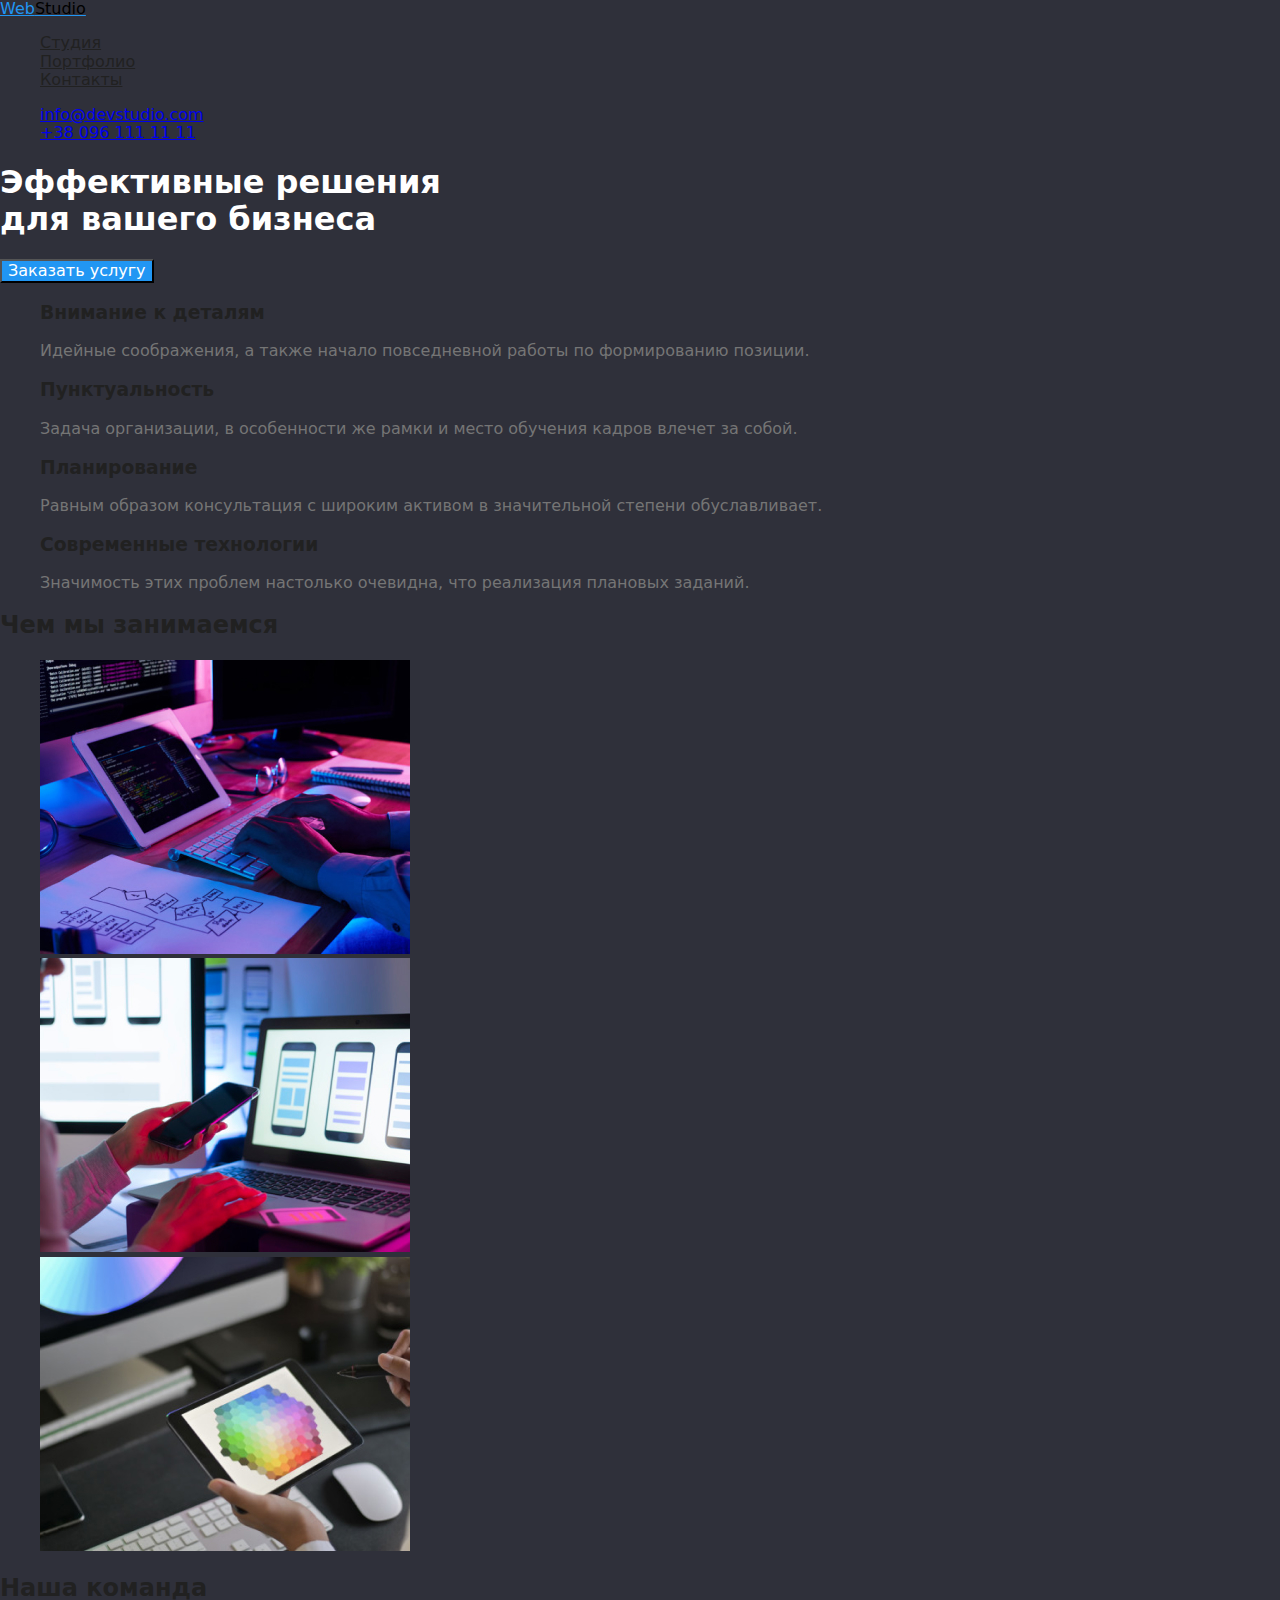
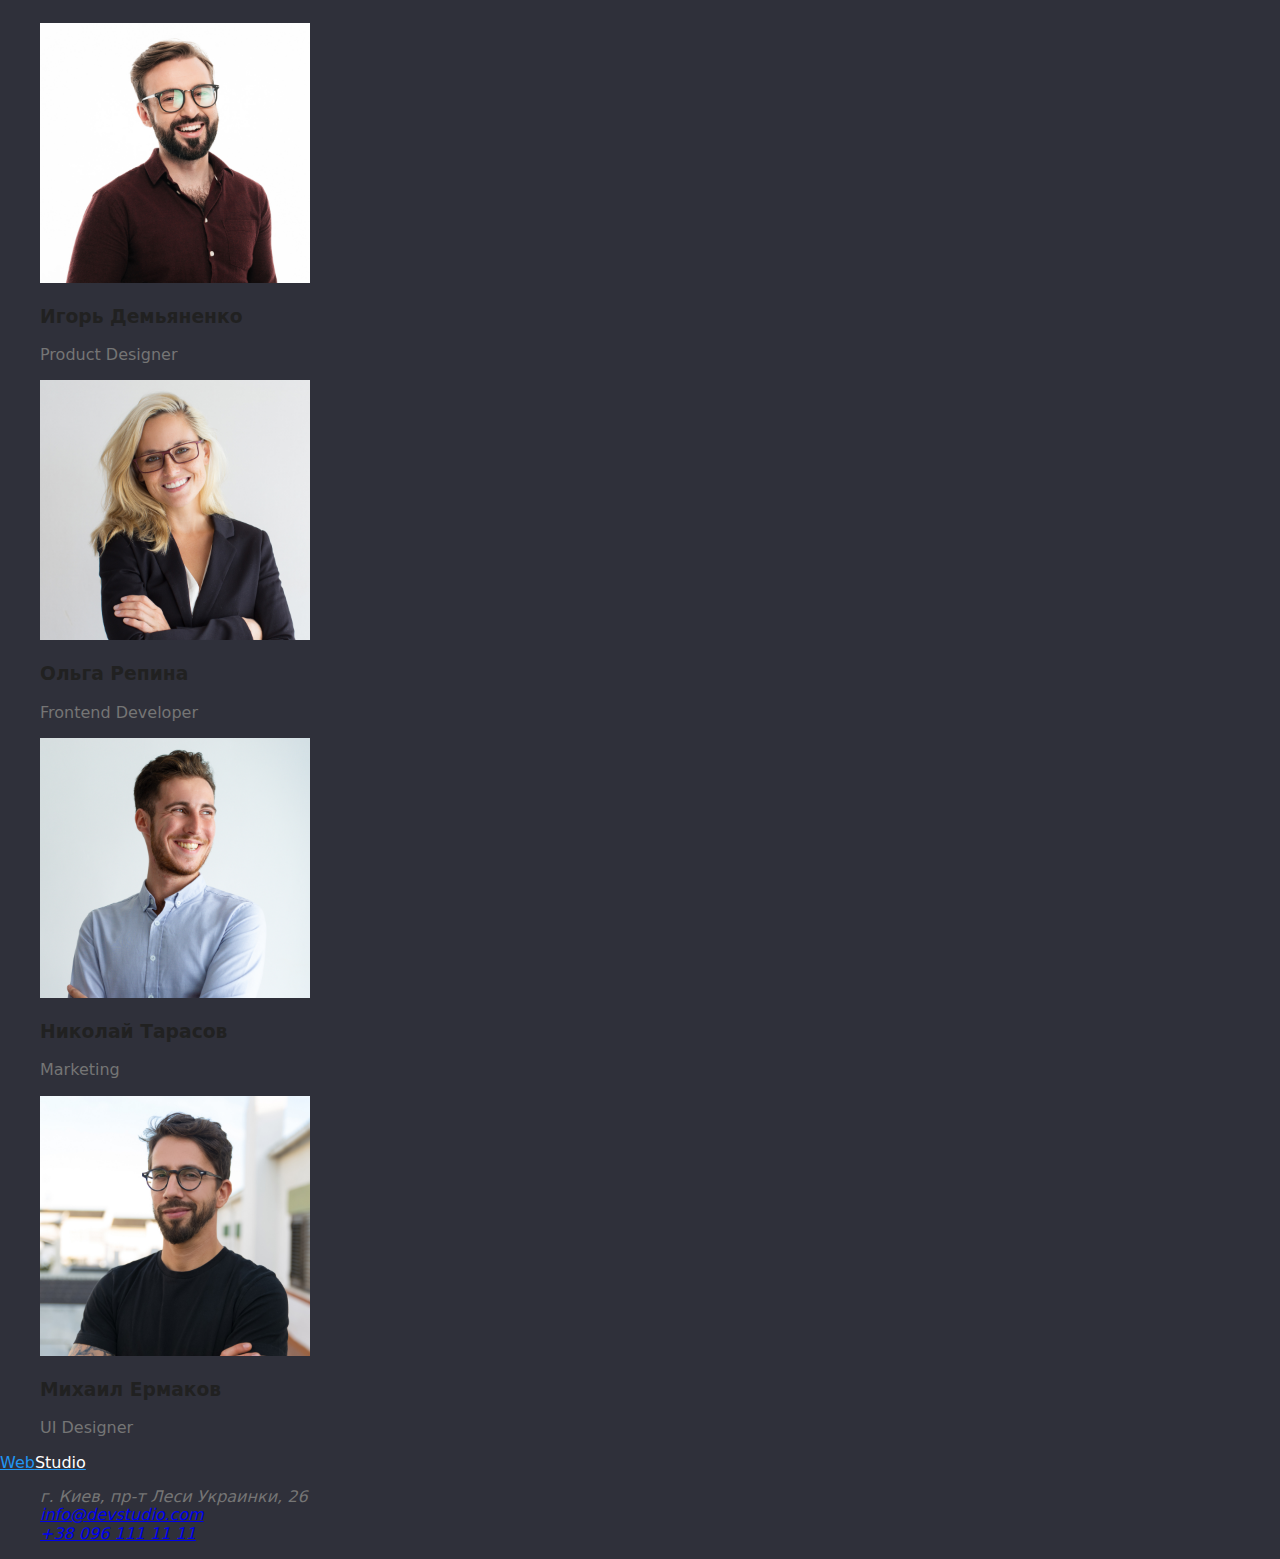
==== index.html @ ca6a5317 "Delete" ====
<!DOCTYPE html>
<html lang="ru">
<head>
    <meta charset="UTF-8">
    <meta name="viewport" content="width=device-width, initial-scale=1.0">
    <title>Web Studio1</title>
    <link rel="stylesheet" href="https://cdnjs.cloudflare.com/ajax/libs/modern-normalize/1.0.0/modern-normalize.min.css">
    <link rel="stylesheet" href="./css/styles.css">
</head>
<body>
    <!--Шапка-->
    <header>
        <!--Навигация-->
        <nav>
        <a href="./index.html" lang="en" class="logo"> Web<span class="first-studio">Studio</span> </a>
       
        <ul class="site-nav list">
            <li> <a href="./index.html" class="link"> Студия </a> </li>
            <li> <a href="./portfolio.html" class="link"> Портфолио </a> </li>
            <li> <a href="/" class="link"> Контакты  </a> </li>
        </ul> 
        </nav>
        
        <!--Контакты-->
        <ul class="contacts list">
            <li>
            <a href="mailto:info@devstudio.com">info@devstudio.com</a>
            </li>

            <li>
            <a href="tel:+380961111111">+38 096 111 11 11</a>
            </li>
        </ul>
    </header>
    
    <!--Main info-->
    <main>
    <!--Hero (Первая секция)-->
    
        <section class="hero">
            <h1 class="hero-title">Эффективные решения <br> для вашего бизнеса</h1>

            <button>Заказать услугу</button>
        </section>
    

    <!--Вторая секция-->
    <section class="section">
        <h2 hidden>Вторая секция</h2>
        <ul class="feature-list">
            <li>
                <h3 class="title">Внимание к деталям</h3>
                <p>Идейные соображения, а также  начало повседневной работы по  формированию позиции.</p>
            </li>

            <li>
                <h3 class="section-title">Пунктуальность</h3>
                <p>Задача организации, в особенности же рамки и место обучения кадров влечет за собой.</p>
            </li>

            <li>
                <h3 class="section-title">Планирование</h3>
                <p>Равным образом консультация с широким активом в значительной степени обуславливает.</p>
            </li>
            <li>
                <h3 class="section-title">Современные технологии</h3>
                <p>Значимость этих проблем настолько очевидна, что реализация плановых заданий.</p>
            </li>
        </ul>
        </section>
    <!--Третья секция-->
    <section class="section">
        <h2 class="section-title">Чем мы занимаемся</h2>
       <ul>
           <li><img src="./images/img1.jpg" width="370" height="294" alt="Пишу на клавиатуре"></li>
           <li><img src="./images/img2.jpg" width="370" height="294" alt="Сравниваю телефоны"></li>
           <li><img src="./images/img3.jpg" width="370" height="294" alt="Выбираю оттенок на планшете"></li>
       </ul>
    </section>

    <!--Четвертая секция-->
    <section class="section">
        <h2 class="section-title">Наша команда</h2>
        <ul class="team-list">
            <li>
                <img src="./images/human1.jpg" width= "270" height="260" alt="Игорь Демьяненко">
                <h3 class="name">Игорь Демьяненко</h3>
                <p lang="en">Product Designer</p>
            </li>
            <li>
                <img src="./images/human2.jpg" width= "270" height="260" alt="Ольга Репина">
                <h3 class="name">Ольга Репина</h3>
                <p lang="en">Frontend Developer</p>
            </li>
            <li>
                <img src="./images/human3.jpg" width= "270" height="260" alt="Николай Тарасов">
                <h3 class="name">Николай Тарасов</h3>
                <p lang="en">Marketing</p>
            </li>
            <li>
                <img src="./images/human4.jpg" width= "270" height="260" alt="Михаил Ермаков">
                <h3 class="name">Михаил Ермаков</h3>
                <p lang="en">UI Designer</p>
            </li>
        </ul>
    </section>
    </main>
        <footer>
            <a href="#" lang="en" class="logo"> Web<span class="second-studio">Studio</span></a>
      
        <address>
        <ul>
            <li>
            г. Киев, пр-т Леси Украинки, 26
            </li>
            <li>
                <a href="mailto:info@devstudio.com">info@devstudio.com</a>
            </li>
            <li>
                <a href="tel:+380961111111">+38 096 111 11 11</a>
            </li>
        </ul>
      </address>
        </footer>
</body>
</html>
---- css/styles.css ----
/* Цвет основного текста #757575 */
/* Вторичный цвет текста #212121 */
/* Белый #FFFFFF */
/* Акцент #2196F3 */
/* Цвет контактов в футере background: #FFFFFF 60 %;
 */

/* Главный (primary)fill цвет фона #2F303A */
/* Вторичный цвет фона #FFFFFF */
/* Третий цвет фона #E5E5E5 */

/* Доп цвет для лого #000000 */


:root {
--primary-text-color: #757575;
--title-text-color: #212121;
--accent-color: #2196F3;
--white-color: #ffffff;
--primary-bg-color: #2F303A;
--studio-black-color: #000000;
}


body {
    color: var(--primary-text-color);
    background-color: var(--primary-bg-color);
}
ul {
    list-style: none;
}

/* site nav */
.site-nav .link {
    color: var(--title-text-color);
}
.site-nav .link:hover,
.site-nav .link:focus {
    color: var(--accent-color);
}


/* Hero */
.hero-title {
    color: var(--white-color);
}


/* Black section title */
.section-title {
    color: var(--title-text-color);
}


/* Features */
.feature-list .title {
    color: var(--title-text-color);
}

/* Examples с именами команд*/
.team-list .name {
    color: var(--title-text-color);
}

/* Button */
button {
    color: var(--white-color);
    background-color: var(--accent-color);
}

/* Логотипы */
.logo {
    color: var(--accent-color);
}
.first-studio {
    color: var(--studio-black-color);
}
.second-studio {
    color: var(--white-color);
}
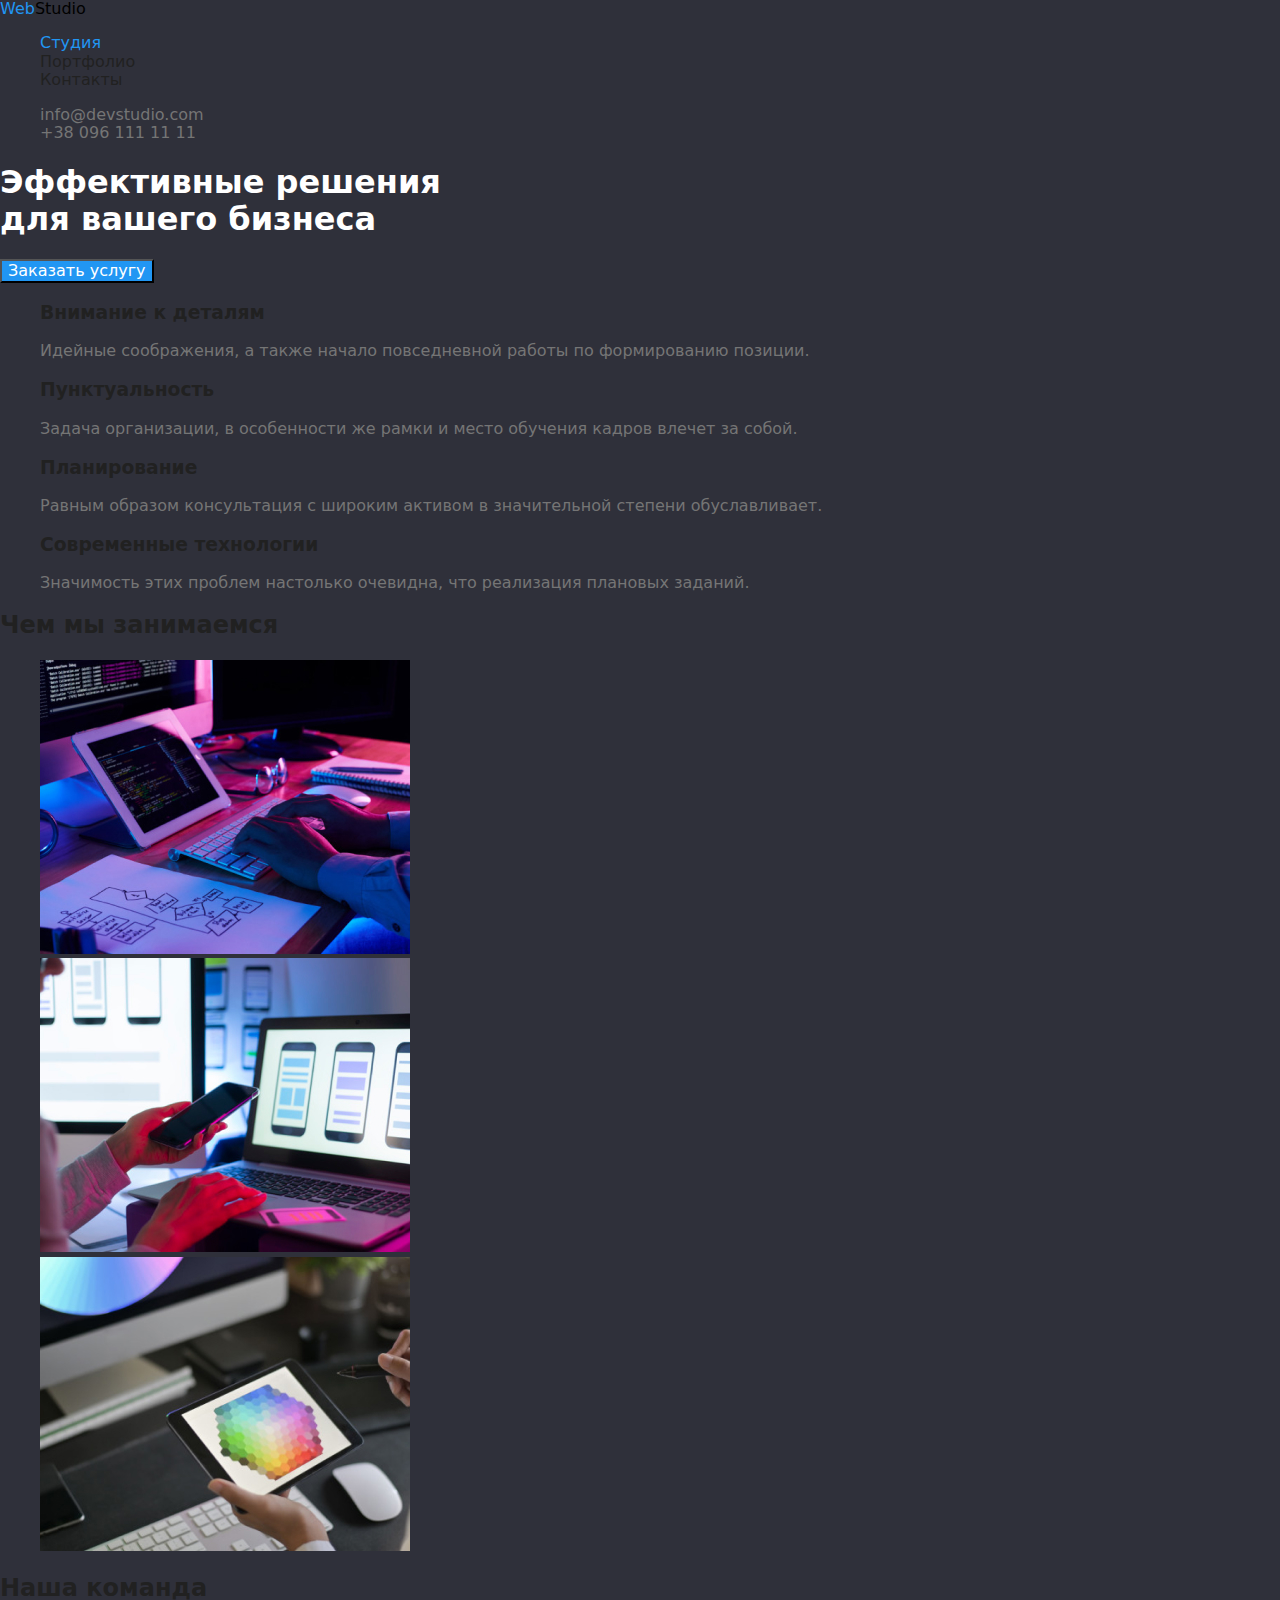
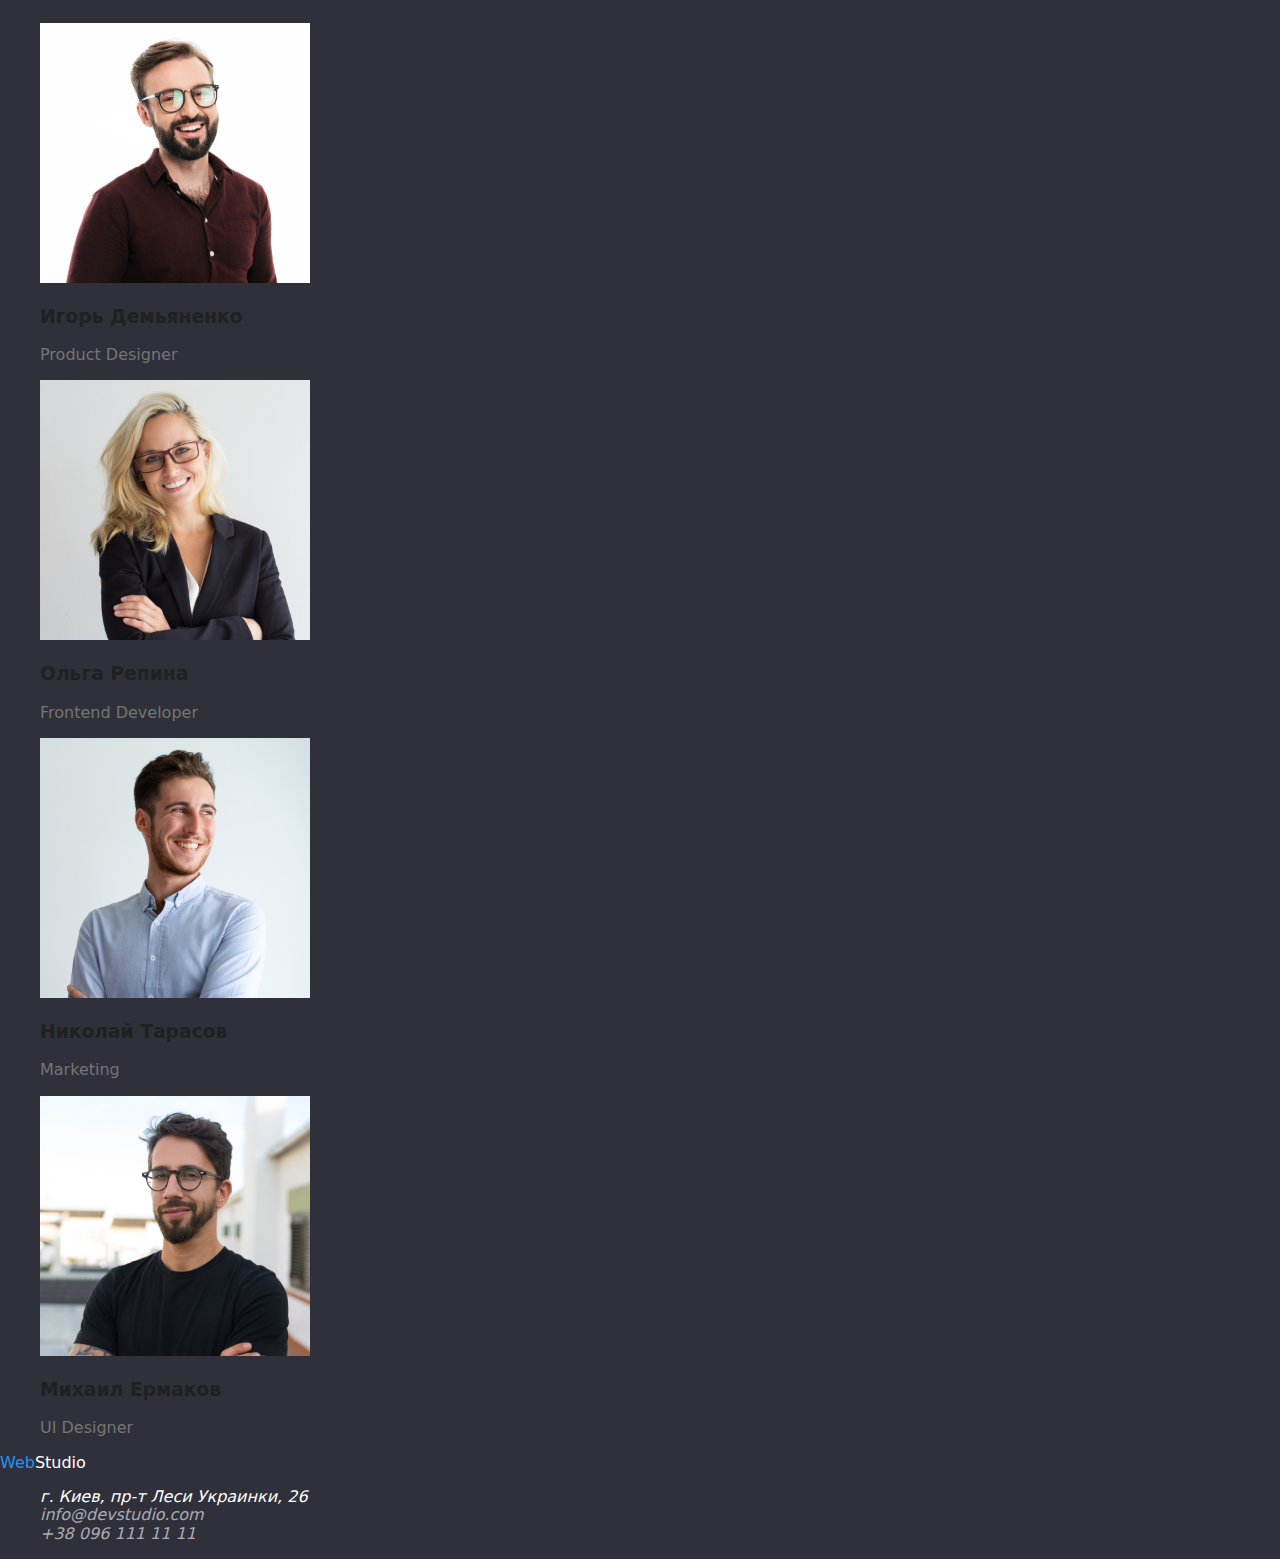
==== commit 73fa3555: "Оформляю контактную информацию в header и footer" ====
--- a/index.html
+++ b/index.html
@@ -15,7 +15,7 @@
         <a href="./index.html" lang="en" class="logo"> Web<span class="first-studio">Studio</span> </a>
        
         <ul class="site-nav list">
-            <li> <a href="./index.html" class="link"> Студия </a> </li>
+            <li> <a href="./index.html" class="link current"> Студия </a> </li>
             <li> <a href="./portfolio.html" class="link"> Портфолио </a> </li>
             <li> <a href="/" class="link"> Контакты  </a> </li>
         </ul> 
@@ -24,11 +24,11 @@
         <!--Контакты-->
         <ul class="contacts list">
             <li>
-            <a href="mailto:info@devstudio.com">info@devstudio.com</a>
+            <a href="mailto:info@devstudio.com" class="contact-link">info@devstudio.com</a>
             </li>
 
             <li>
-            <a href="tel:+380961111111">+38 096 111 11 11</a>
+            <a href="tel:+380961111111" class="contact-link">+38 096 111 11 11</a>
             </li>
         </ul>
     </header>
@@ -109,15 +109,15 @@
             <a href="#" lang="en" class="logo"> Web<span class="second-studio">Studio</span></a>
       
         <address>
-        <ul>
-            <li>
+        <ul class="address list">
+            <li class="address-text">
             г. Киев, пр-т Леси Украинки, 26
             </li>
             <li>
-                <a href="mailto:info@devstudio.com">info@devstudio.com</a>
+                <a href="mailto:info@devstudio.com" class="address-link">info@devstudio.com</a>
             </li>
             <li>
-                <a href="tel:+380961111111">+38 096 111 11 11</a>
+                <a href="tel:+380961111111" class="address-link">+38 096 111 11 11</a>
             </li>
         </ul>
       </address>
--- a/css/styles.css
+++ b/css/styles.css
@@ -10,6 +10,7 @@
 /* Третий цвет фона #E5E5E5 */
 
 /* Доп цвет для лого #000000 */
+/* Цвет ссылок для адреса  rgba(255, 255, 255, 60%) */
 
 
 :root {
@@ -19,6 +20,7 @@
 --white-color: #ffffff;
 --primary-bg-color: #2F303A;
 --studio-black-color: #000000;
+--transparent-white-color: rgba(255, 255, 255, 60%);
 }
 
 
@@ -36,6 +38,10 @@
 }
 .site-nav .link:hover,
 .site-nav .link:focus {
+    color: var(--accent-color);
+}
+
+.site-nav .link.current {
     color: var(--accent-color);
 }
 
@@ -77,4 +83,26 @@
 }
 .second-studio {
     color: var(--white-color);
+}
+
+a {
+    text-decoration: none;
+}
+
+/* Контакты в шапке */
+.contacts .contact-link {
+    color: var(--primary-text-color);
+}
+.contacts .contact-link:hover,
+.contacts .contact-link:focus {
+    color: var(--accent-color);
+}
+
+/* Футер */
+
+.address-text {
+    color: var(--white-color);
+}
+.address-link {
+    color: var(--transparent-white-color)
 }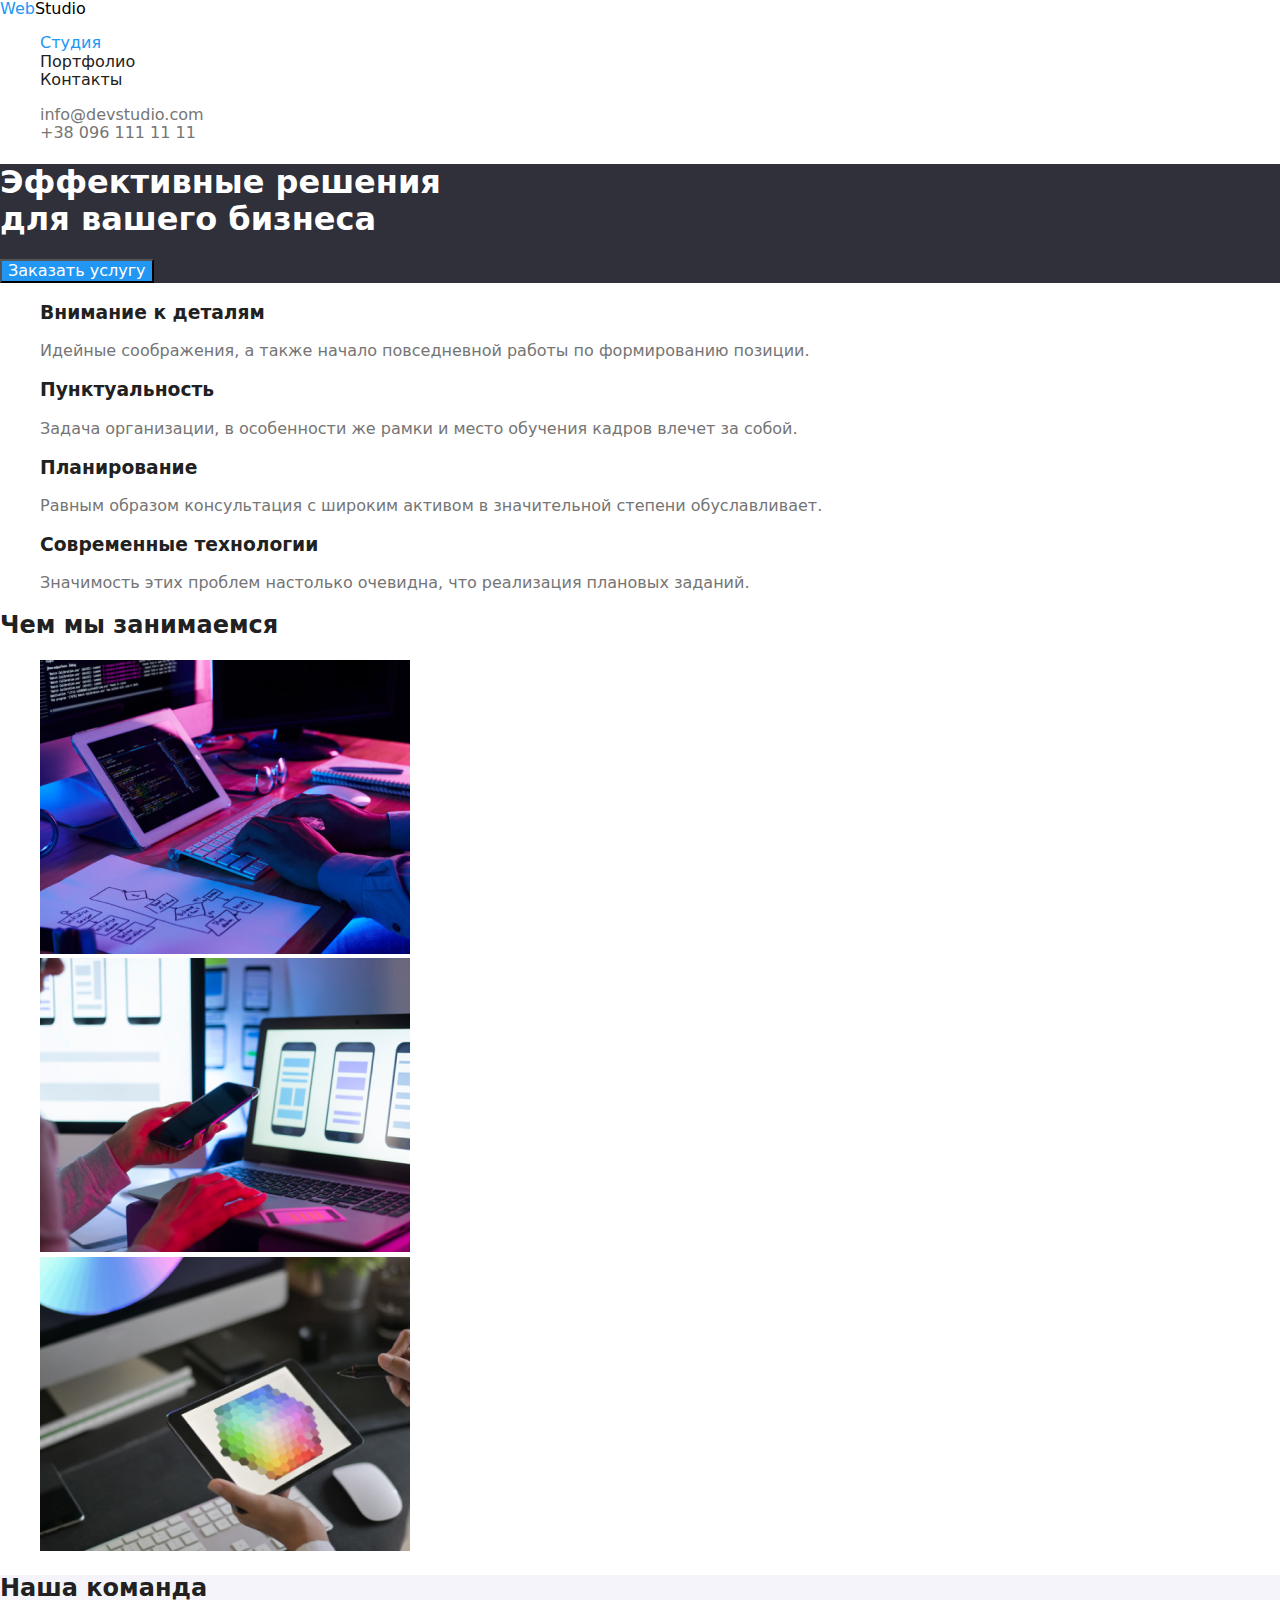
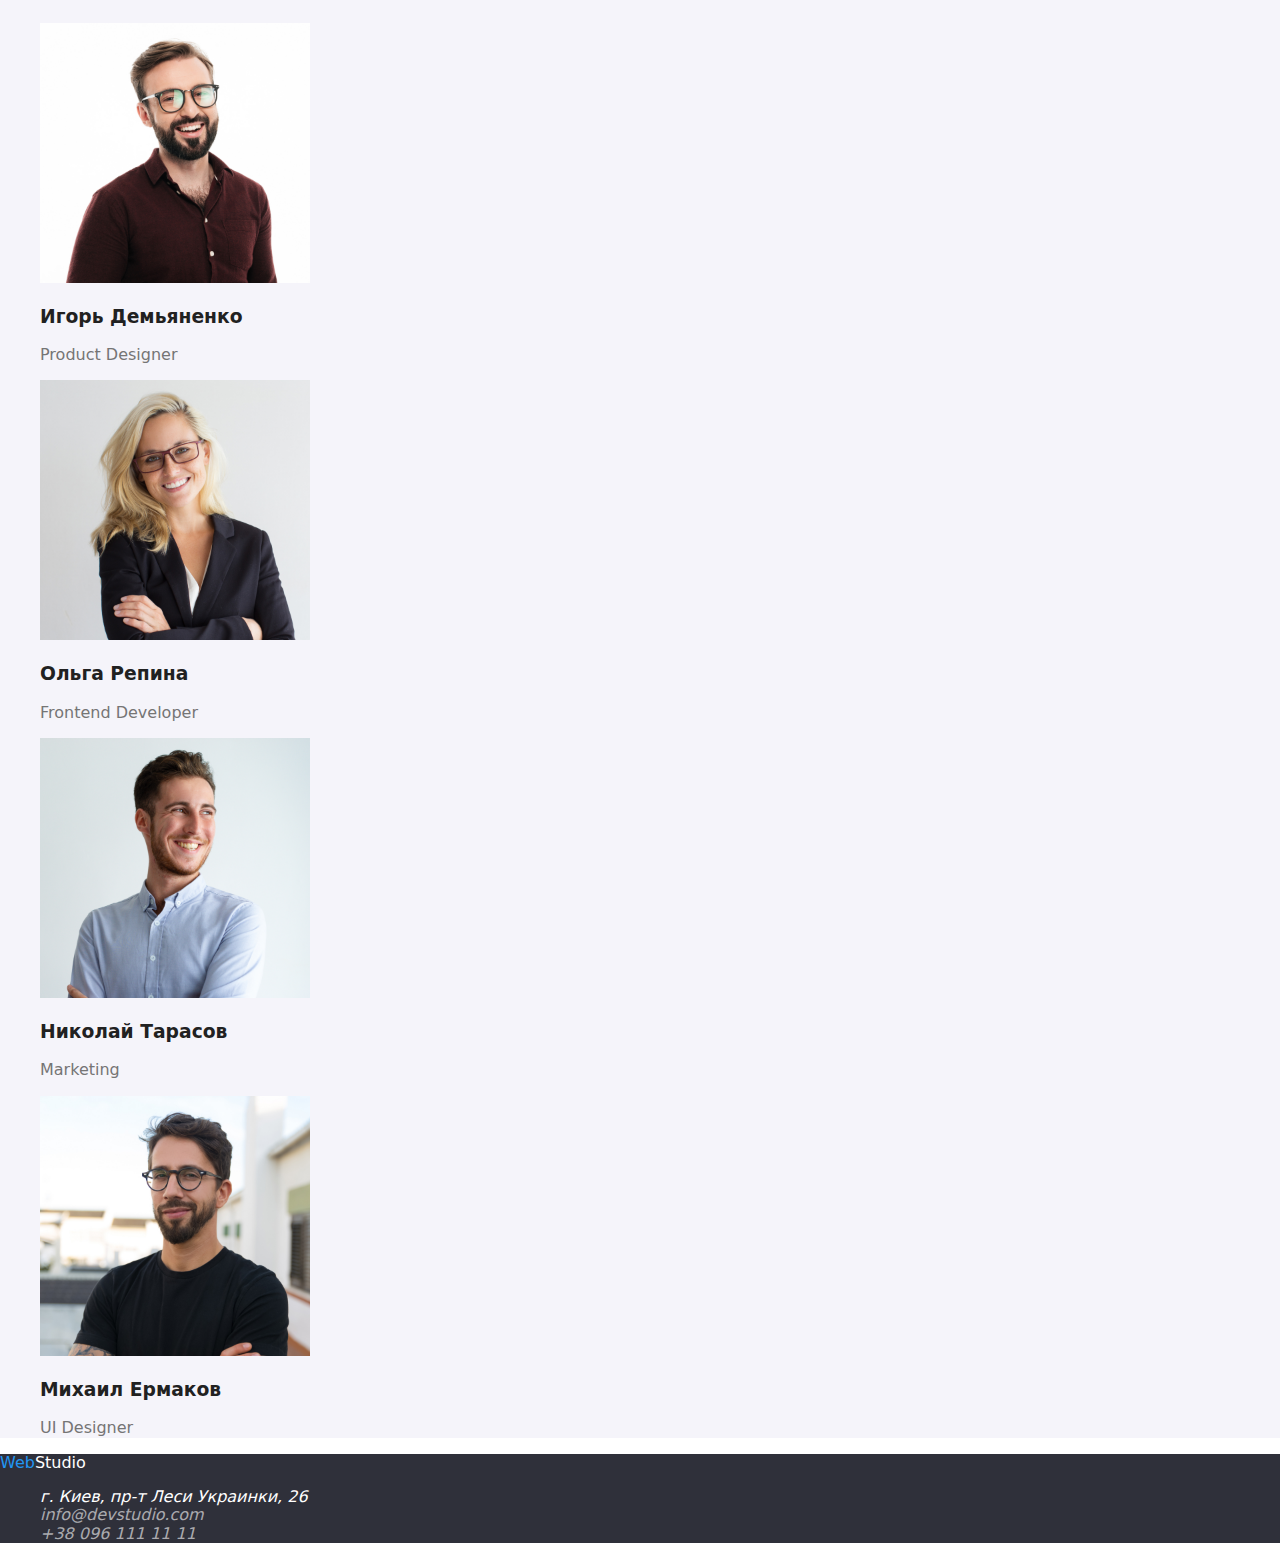
==== commit 43ed9a48: "Добавляет цвет бэкграундам" ====
--- a/index.html
+++ b/index.html
@@ -79,7 +79,7 @@
     </section>
 
     <!--Четвертая секция-->
-    <section class="section">
+    <section class="section-team">
         <h2 class="section-title">Наша команда</h2>
         <ul class="team-list">
             <li>
--- a/css/styles.css
+++ b/css/styles.css
@@ -2,15 +2,11 @@
 /* Вторичный цвет текста #212121 */
 /* Белый #FFFFFF */
 /* Акцент #2196F3 */
-/* Цвет контактов в футере background: #FFFFFF 60 %;
- */
-
-/* Главный (primary)fill цвет фона #2F303A */
-/* Вторичный цвет фона #FFFFFF */
-/* Третий цвет фона #E5E5E5 */
 
 /* Доп цвет для лого #000000 */
 /* Цвет ссылок для адреса  rgba(255, 255, 255, 60%) */
+/* Вторичный цвет фона 2F303A*/
+/* Цвет фона в секции команды F5F4FA*/
 
 
 :root {
@@ -18,15 +14,16 @@
 --title-text-color: #212121;
 --accent-color: #2196F3;
 --white-color: #ffffff;
---primary-bg-color: #2F303A;
+--dark-blue-color: #2F303A;
 --studio-black-color: #000000;
 --transparent-white-color: rgba(255, 255, 255, 60%);
+--team-bcg-color: #f5f4fa;
 }
 
 
 body {
     color: var(--primary-text-color);
-    background-color: var(--primary-bg-color);
+    background-color: var(--white-color);
 }
 ul {
     list-style: none;
@@ -49,6 +46,10 @@
 /* Hero */
 .hero-title {
     color: var(--white-color);
+}
+
+.hero {
+    background-color: var(--dark-blue-color);
 }
 
 
@@ -105,4 +106,13 @@
 }
 .address-link {
     color: var(--transparent-white-color)
+}
+
+/* Фон */
+footer {
+ background-color: var(--dark-blue-color);
+}
+
+.section-team {
+    background-color: var(--team-bcg-color);
 }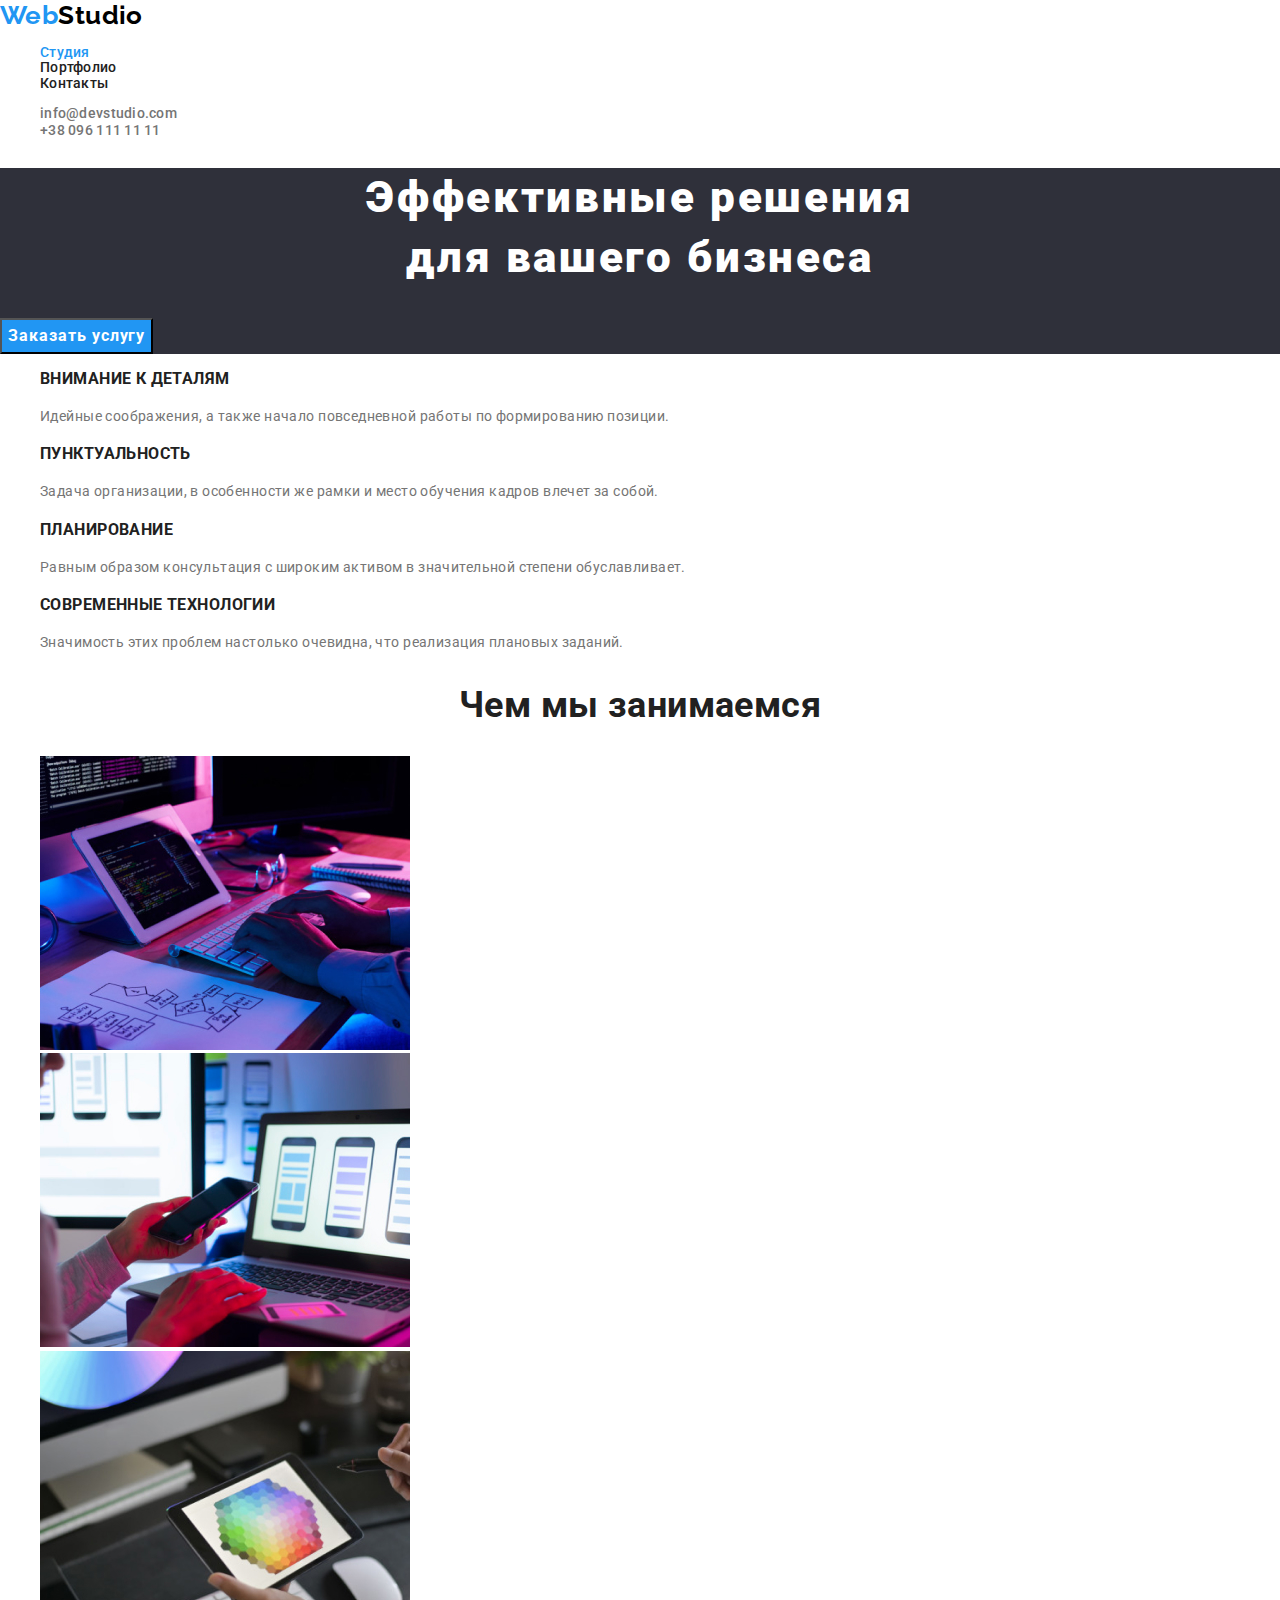
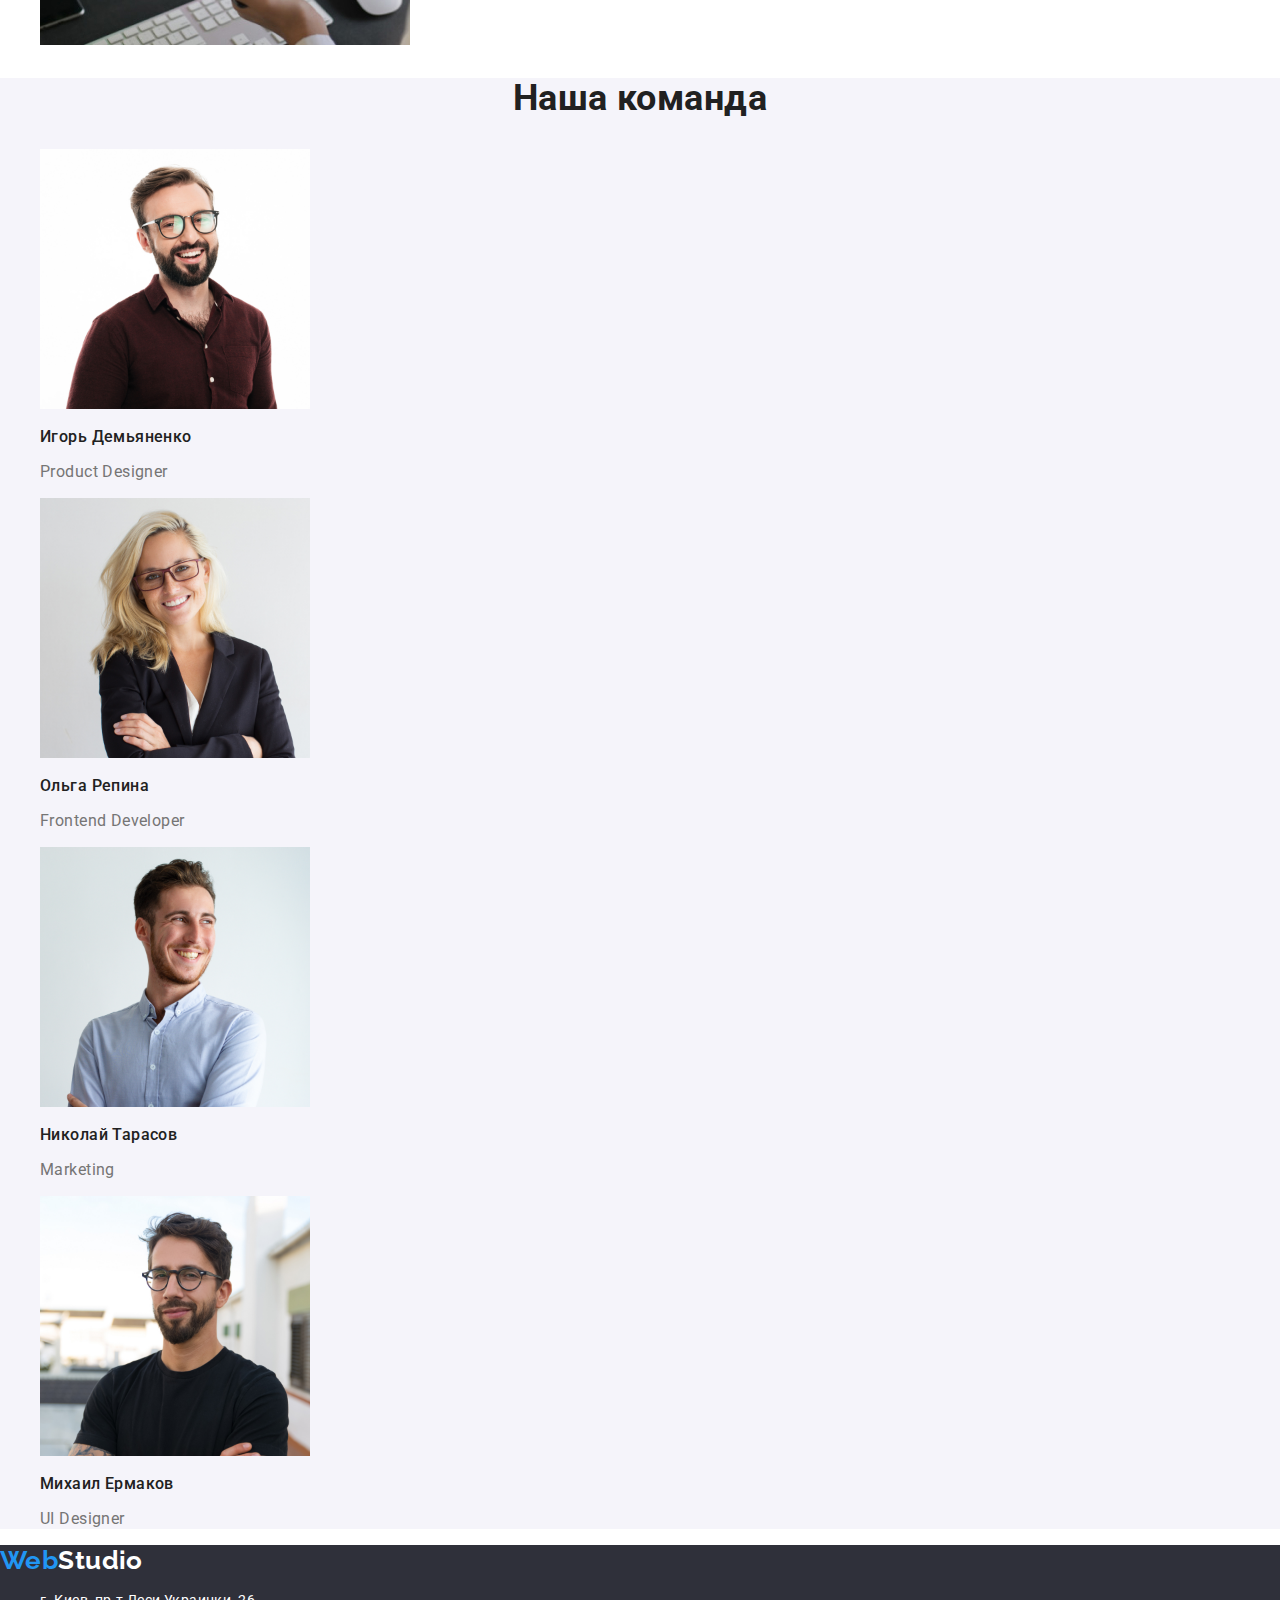
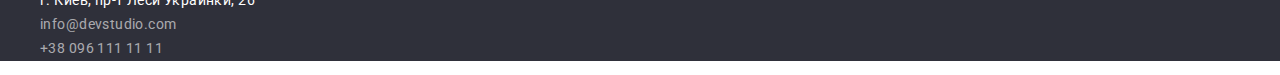
==== commit 827ac089: "hm 2" ====
--- a/index.html
+++ b/index.html
@@ -4,6 +4,8 @@
     <meta charset="UTF-8">
     <meta name="viewport" content="width=device-width, initial-scale=1.0">
     <title>Web Studio1</title>
+    <link rel="preconnect" href="https://fonts.gstatic.com">
+    <link href="https://fonts.googleapis.com/css2?family=Raleway:wght@700&family=Roboto:wght@400;500;700;900&display=swap" rel="stylesheet">
     <link rel="stylesheet" href="https://cdnjs.cloudflare.com/ajax/libs/modern-normalize/1.0.0/modern-normalize.min.css">
     <link rel="stylesheet" href="./css/styles.css">
 </head>
@@ -40,7 +42,7 @@
         <section class="hero">
             <h1 class="hero-title">Эффективные решения <br> для вашего бизнеса</h1>
 
-            <button>Заказать услугу</button>
+            <button type="button" class="order">Заказать услугу</button>
         </section>
     
 
@@ -49,22 +51,22 @@
         <h2 hidden>Вторая секция</h2>
         <ul class="feature-list">
             <li>
-                <h3 class="title">Внимание к деталям</h3>
-                <p>Идейные соображения, а также  начало повседневной работы по  формированию позиции.</p>
+                <h3 class="feature-title">Внимание к деталям</h3>
+                <p class="text">Идейные соображения, а также  начало повседневной работы по  формированию позиции.</p>
             </li>
 
             <li>
-                <h3 class="section-title">Пунктуальность</h3>
-                <p>Задача организации, в особенности же рамки и место обучения кадров влечет за собой.</p>
+                <h3 class="feature-title">Пунктуальность</h3>
+                <p class="text">Задача организации, в особенности же рамки и место обучения кадров влечет за собой.</p>
             </li>
 
             <li>
-                <h3 class="section-title">Планирование</h3>
-                <p>Равным образом консультация с широким активом в значительной степени обуславливает.</p>
+                <h3 class="feature-title">Планирование</h3>
+                <p class="text">Равным образом консультация с широким активом в значительной степени обуславливает.</p>
             </li>
             <li>
-                <h3 class="section-title">Современные технологии</h3>
-                <p>Значимость этих проблем настолько очевидна, что реализация плановых заданий.</p>
+                <h3 class="feature-title">Современные технологии</h3>
+                <p class="text">Значимость этих проблем настолько очевидна, что реализация плановых заданий.</p>
             </li>
         </ul>
         </section>
@@ -85,22 +87,22 @@
             <li>
                 <img src="./images/human1.jpg" width= "270" height="260" alt="Игорь Демьяненко">
                 <h3 class="name">Игорь Демьяненко</h3>
-                <p lang="en">Product Designer</p>
+                <p lang="en" class="position">Product Designer</p>
             </li>
             <li>
                 <img src="./images/human2.jpg" width= "270" height="260" alt="Ольга Репина">
                 <h3 class="name">Ольга Репина</h3>
-                <p lang="en">Frontend Developer</p>
+                <p lang="en" class="position">Frontend Developer</p>
             </li>
             <li>
                 <img src="./images/human3.jpg" width= "270" height="260" alt="Николай Тарасов">
                 <h3 class="name">Николай Тарасов</h3>
-                <p lang="en">Marketing</p>
+                <p lang="en" class="position">Marketing</p>
             </li>
             <li>
                 <img src="./images/human4.jpg" width= "270" height="260" alt="Михаил Ермаков">
                 <h3 class="name">Михаил Ермаков</h3>
-                <p lang="en">UI Designer</p>
+                <p lang="en" class="position">UI Designer</p>
             </li>
         </ul>
     </section>
--- a/css/styles.css
+++ b/css/styles.css
@@ -23,8 +23,14 @@
 
 body {
     color: var(--primary-text-color);
-    background-color: var(--white-color);
-}
+    
+    font-family: Roboto, sans-serif;
+    letter-spacing: 0.03em;
+    font-size: 14px;
+    font-weight: 700;
+}
+
+/* - Точки у списка */
 ul {
     list-style: none;
 }
@@ -41,43 +47,89 @@
 .site-nav .link.current {
     color: var(--accent-color);
 }
-
+ .site-nav {
+    font-weight: 500;
+    line-height: 1.1;
+    letter-spacing: 0.02em;
+ }
 
 /* Hero */
 .hero-title {
     color: var(--white-color);
-}
-
-.hero {
-    background-color: var(--dark-blue-color);
+
+    font-weight: 900;
+    font-size: 44px;
+    line-height: 1.36;
+    text-align: center;
+    letter-spacing: 0.06em;
 }
 
 
 /* Black section title */
 .section-title {
     color: var(--title-text-color);
+
+    font-size: 36px;
+    line-height: 1.16;
+    text-align: center;
 }
 
 
 /* Features */
-.feature-list .title {
-    color: var(--title-text-color);
+.feature-title {
+    color: var(--title-text-color);
+
+    line-height: 1.14;
+    text-transform: uppercase;
+}
+
+.feature-list .text {
+    font-weight: 400;
+    line-height: 1.71;
 }
 
 /* Examples с именами команд*/
 .team-list .name {
     color: var(--title-text-color);
+
+    font-weight: 500;
+    font-size: 16px;
+    line-height: 1.18;
+}
+
+.team-list .position {
+    font-weight: 400;
+    font-size: 16px;
+    line-height: 1.18;
 }
 
 /* Button */
-button {
+.hero .order {
     color: var(--white-color);
     background-color: var(--accent-color);
-}
+
+    font-size: 16px;
+    line-height: 1.87;
+    letter-spacing: 0.06em;
+    font-family: inherit;
+    font-weight: inherit;
+}
+.hero .order:hover,
+.hero .order:focus {
+    color: var(--white-color);
+    background-color: var(--accent-color);
+    cursor: pointer;
+}
+
 
 /* Логотипы */
 .logo {
     color: var(--accent-color);
+
+    font-family: Raleway, sans-serif;
+    font-size: 26px;
+    line-height: 1.19;
+    
 }
 .first-studio {
     color: var(--studio-black-color);
@@ -86,6 +138,7 @@
     color: var(--white-color);
 }
 
+/* - нижнее подчеркивание у ссылок */
 a {
     text-decoration: none;
 }
@@ -93,6 +146,10 @@
 /* Контакты в шапке */
 .contacts .contact-link {
     color: var(--primary-text-color);
+
+    font-weight: 500;
+    line-height: 1.14;
+    letter-spacing: 0.02em;
 }
 .contacts .contact-link:hover,
 .contacts .contact-link:focus {
@@ -107,12 +164,39 @@
 .address-link {
     color: var(--transparent-white-color)
 }
+.address-text,
+.address-link {
+    font-weight: 400;
+    font-size: 14px;
+    line-height: 1.71;
+    font-style: normal;
+}
 
 /* Фон */
-footer {
+footer,
+.hero {
  background-color: var(--dark-blue-color);
 }
 
 .section-team {
     background-color: var(--team-bcg-color);
+}
+
+.button {
+    font-family: inherit;
+    letter-spacing: inherit;
+}
+/* Портфолио */
+.radio-buttons .button {
+    color: var(--title-text-color);
+    background-color: var(--team-bcg-color);
+}
+.radio-buttons .button:hover,
+.radio-buttons .button:focus {
+    color: var(--white-color);
+    background-color: var(--accent-color);
+}
+
+.projects h2 {
+    color: var(--title-text-color);
 }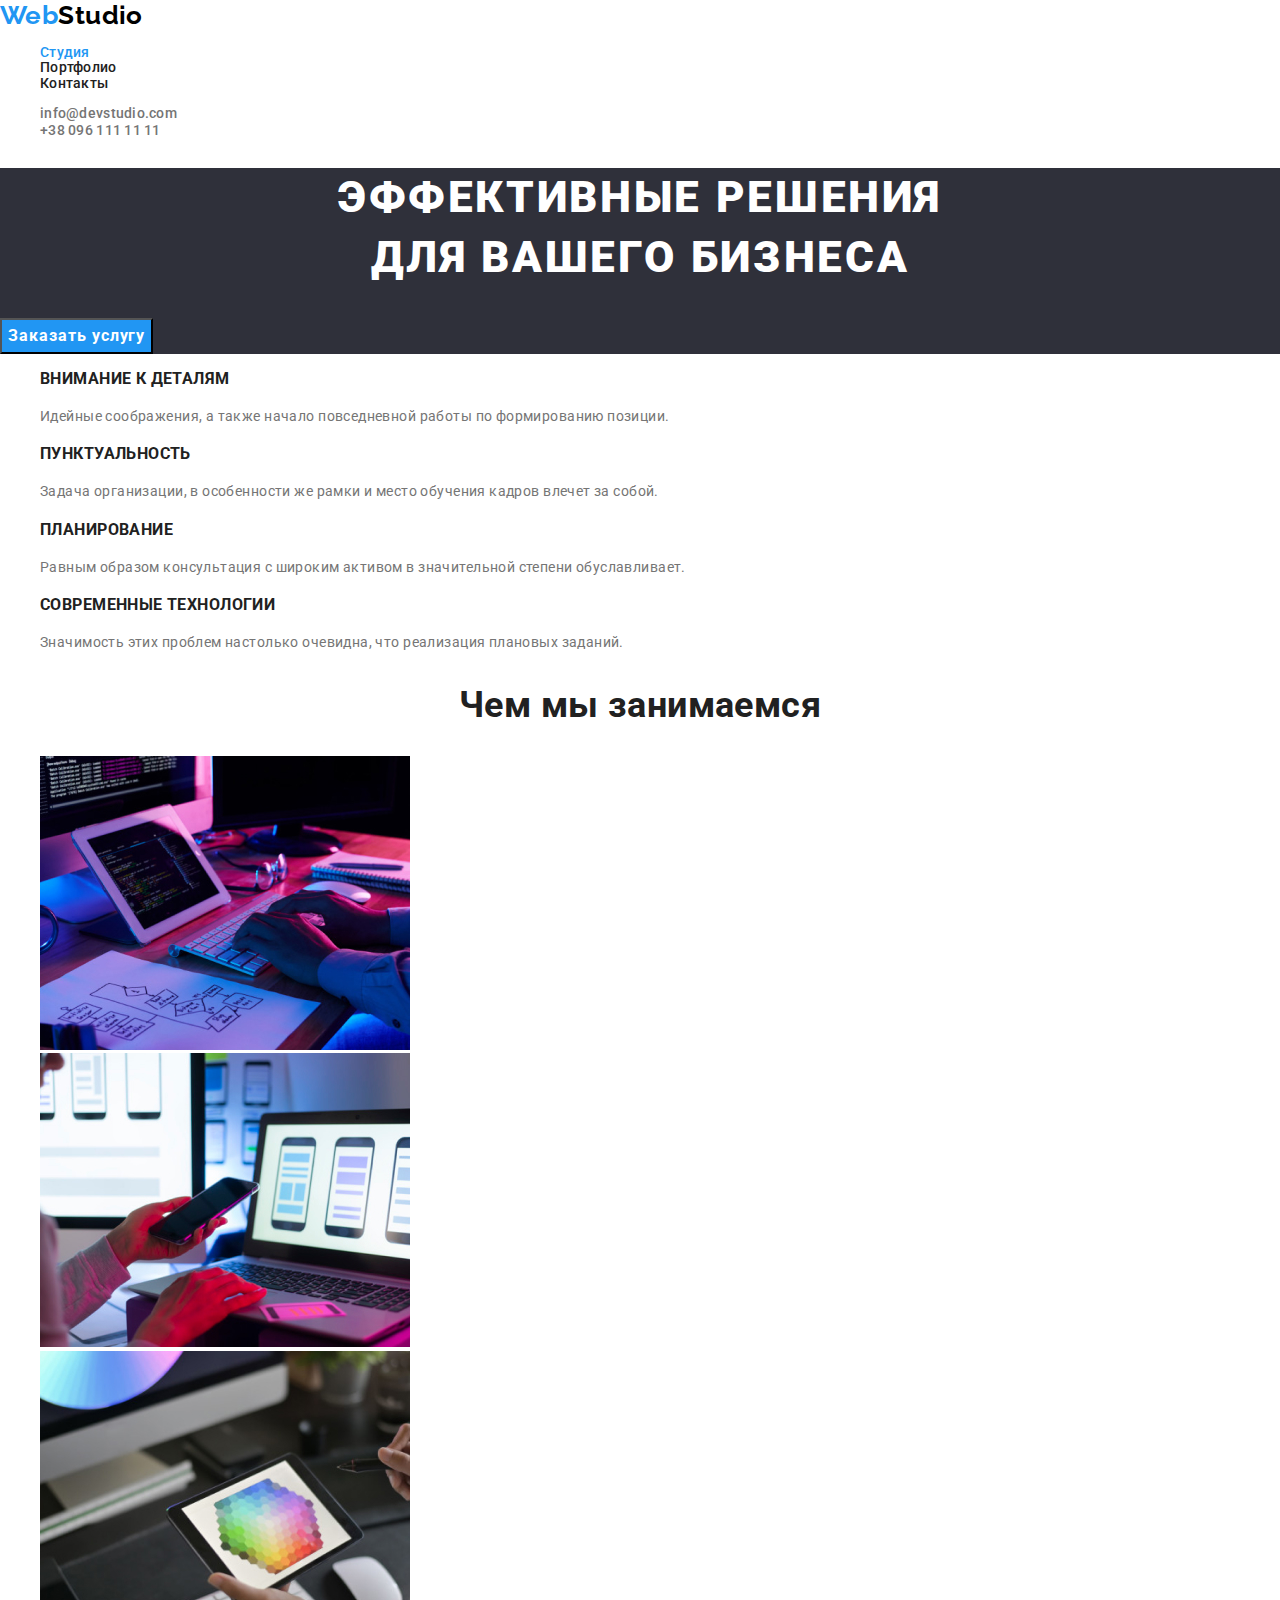
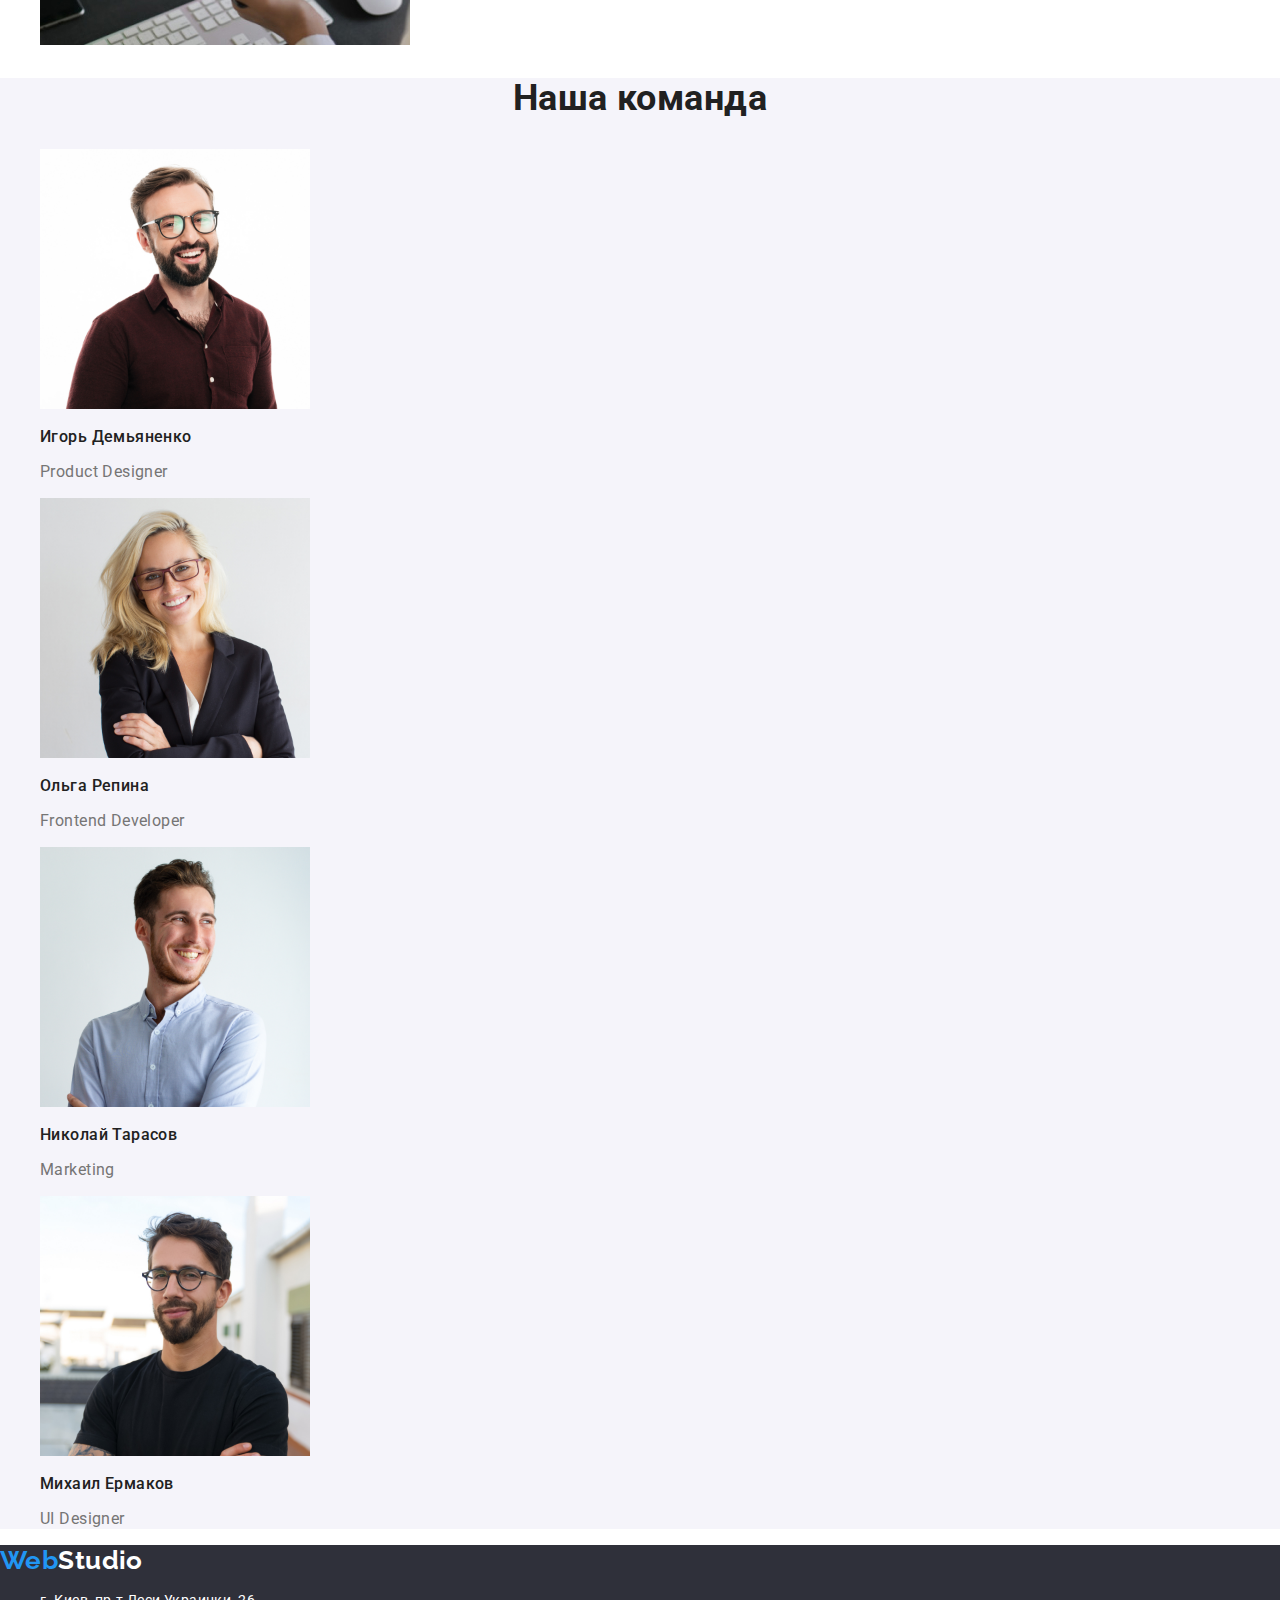
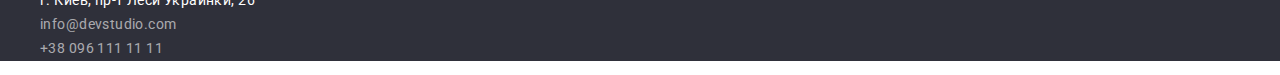
==== commit b3e95469: "Финальные поправки" ====
--- a/index.html
+++ b/index.html
@@ -11,9 +11,9 @@
 </head>
 <body>
     <!--Шапка-->
-    <header>
+    <header class="header">
         <!--Навигация-->
-        <nav>
+        <nav class="main-navigation">
         <a href="./index.html" lang="en" class="logo"> Web<span class="first-studio">Studio</span> </a>
        
         <ul class="site-nav list">
@@ -111,7 +111,7 @@
             <a href="#" lang="en" class="logo"> Web<span class="second-studio">Studio</span></a>
       
         <address>
-        <ul class="address list">
+        <ul class="address-list">
             <li class="address-text">
             г. Киев, пр-т Леси Украинки, 26
             </li>
--- a/css/styles.css
+++ b/css/styles.css
@@ -38,6 +38,8 @@
 /* site nav */
 .site-nav .link {
     color: var(--title-text-color);
+
+    text-decoration: none;
 }
 .site-nav .link:hover,
 .site-nav .link:focus {
@@ -62,7 +64,9 @@
     line-height: 1.36;
     text-align: center;
     letter-spacing: 0.06em;
-}
+    text-transform: uppercase;
+}
+
 
 
 /* Black section title */
@@ -116,8 +120,6 @@
 }
 .hero .order:hover,
 .hero .order:focus {
-    color: var(--white-color);
-    background-color: var(--accent-color);
     cursor: pointer;
 }
 
@@ -129,6 +131,7 @@
     font-family: Raleway, sans-serif;
     font-size: 26px;
     line-height: 1.19;
+    text-decoration: none;
     
 }
 .first-studio {
@@ -138,10 +141,6 @@
     color: var(--white-color);
 }
 
-/* - нижнее подчеркивание у ссылок */
-a {
-    text-decoration: none;
-}
 
 /* Контакты в шапке */
 .contacts .contact-link {
@@ -150,6 +149,7 @@
     font-weight: 500;
     line-height: 1.14;
     letter-spacing: 0.02em;
+    text-decoration: none;
 }
 .contacts .contact-link:hover,
 .contacts .contact-link:focus {
@@ -162,7 +162,8 @@
     color: var(--white-color);
 }
 .address-link {
-    color: var(--transparent-white-color)
+    color: var(--transparent-white-color);
+    text-decoration: none;
 }
 .address-text,
 .address-link {
@@ -182,21 +183,41 @@
     background-color: var(--team-bcg-color);
 }
 
-.button {
+
+/* КНОПКИ В ПОРТФОЛИО */
+.radio-buttons .button {
+    color: var(--title-text-color);
+    background-color: var(--team-bcg-color);
+
+    font-weight: 500;
+    font-size: 16px;
+    line-height: 1.62;
     font-family: inherit;
     letter-spacing: inherit;
 }
-/* Портфолио */
-.radio-buttons .button {
-    color: var(--title-text-color);
-    background-color: var(--team-bcg-color);
-}
 .radio-buttons .button:hover,
 .radio-buttons .button:focus {
     color: var(--white-color);
     background-color: var(--accent-color);
-}
-
+    cursor: pointer;
+}
+
+/* ПРОЭКТЫ В ПОРТФОЛИО */
 .projects h2 {
     color: var(--title-text-color);
+
+    font-size: 18px;
+    line-height: 2;
+    letter-spacing: 0.06em;
+}
+
+.project-link {
+    text-decoration: none;
+    color: inherit;
+}
+
+.projects p {
+    font-weight: 400;
+    font-size: 16px;
+    line-height: 1.87;
 }